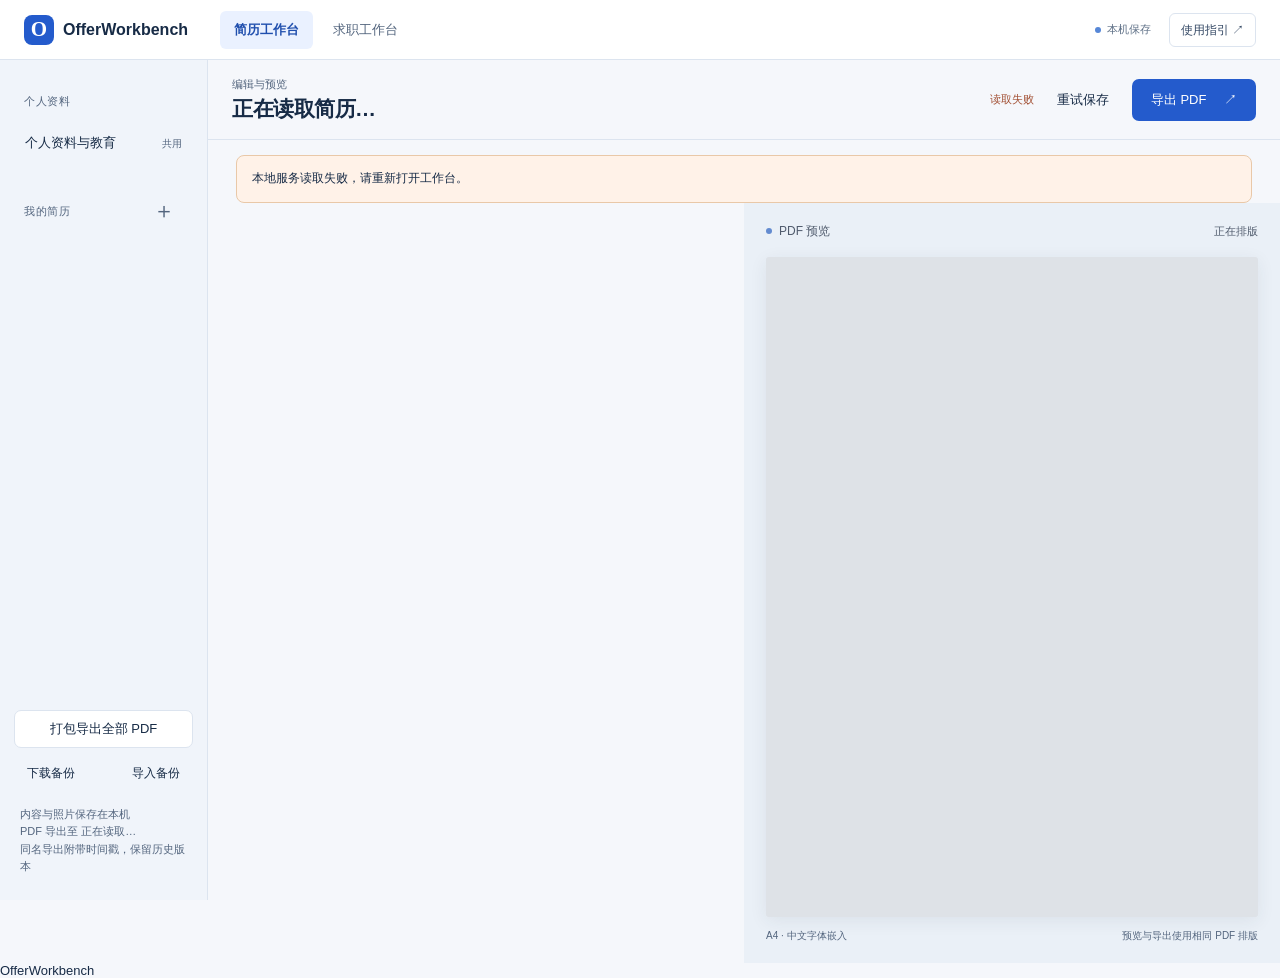
==== app/frontend/index.html @ ed323b6e "feat: deliver v0.6.1 workflow guide and compact workbench layouts" ====
<!doctype html>
<html lang="zh-CN" data-type="software">
<head>
  <meta charset="UTF-8">
  <meta name="viewport" content="width=device-width, initial-scale=1">
  <title>简历工作台 · OfferWorkbench</title>
  <link rel="stylesheet" href="/style.css">
<meta name="page-type" content="software"><meta name="site-kind" content="software"><meta name="theme-color" content="#245bcc"><meta name="description" content="在本机管理多方向简历、求职机会和税后收入测算。"><link rel="stylesheet" href="/studio.css"></head>
<body class="resume-page">
<a class="skip-link" href="#main-content">跳到内容</a>
<header class="topbar"><a class="brand" href="/career"><span class="brand-mark">O</span><span>OfferWorkbench</span></a><nav aria-label="主导航"><a href="/" class="selected" aria-current="page">简历工作台</a><a id="career-link" href="/career">求职工作台</a></nav><div class="topbar-right"><span class="local-badge"><i></i>本机保存</span><a class="help-link" href="/guide" target="_blank" rel="noopener" aria-label="使用指引（在新标签页打开）">使用指引 ↗</a></div></header>
  <aside class="sidebar">
    <div class="nav-caption">个人资料</div>
    <button id="common-nav" class="nav-item">个人资料与教育 <span>共用</span></button>
    <div class="nav-caption versions-caption">我的简历 <button id="duplicate-nav" title="复制当前简历创建版本" aria-label="复制当前简历创建版本">＋</button></div>
    <nav id="versions" aria-label="简历方向"></nav>
    <div class="sidebar-bottom">
      <button id="export-all" class="secondary full">打包导出全部 PDF</button>
      <div class="backup-actions"><button id="backup">下载备份</button><button id="import">导入备份</button></div>
      <input id="import-file" type="file" accept=".json,application/json" hidden>
      <p>内容与照片保存在本机<br>PDF 导出至 <span id="export-destination" style="overflow-wrap:anywhere">正在读取…</span><br>同名导出附带时间戳，保留历史版本</p>
    </div>
  </aside>
  <div class="workspace">
    <header class="toolbar">
      <div><div class="eyebrow">编辑与预览</div><h1 id="page-title">正在读取简历…</h1></div>
      <div class="toolbar-actions"><span id="save-status" role="status">读取中</span><button id="retry-save" hidden>重试保存</button><button id="toggle-preview" class="secondary">查看预览</button><button id="download" class="primary">导出 PDF <span>↗</span></button></div>
    </header>
    <div id="error" role="alert" hidden></div>
    <div id="recovery" role="status" hidden><p id="recovery-message">发现上次尚未保存的编辑内容。</p><div class="recovery-actions"><button id="download-draft" class="secondary">下载完整草稿备份</button><button id="recover-draft" class="primary">恢复编辑</button><button id="discard-draft">使用已保存内容</button></div></div>
    <main class="panels" id="main-content">
      <section class="editor-pane" aria-label="简历内容编辑">
        <div id="editor"></div>
      </section>
      <section class="preview-pane" aria-label="PDF 预览">
        <div class="preview-toolbar"><div><span class="preview-dot"></span>PDF 预览 <small id="preview-version"></small></div><span id="page-meta">正在排版</span></div>
        <div id="overflow-warning" hidden>当前内容超过一页，可精简文字或调小字号。导出将保留完整内容。</div>
        <div id="pdf-preview" role="img" aria-label="当前简历 PDF 预览"></div>
        <div class="preview-footer"><span>A4 · 中文字体嵌入</span><span>预览与导出使用相同 PDF 排版</span></div>
      </section>
    </main>
  </div>
  <div id="toast" role="status" hidden></div>
  <dialog id="confirm-dialog" aria-labelledby="dialog-title">
    <form method="dialog" id="dialog-form">
      <h2 id="dialog-title"></h2><p id="dialog-message"></p>
      <label id="dialog-input-label">版本名称<input id="dialog-input" maxlength="200"></label>
      <div class="dialog-actions"><button value="cancel" class="secondary">取消</button><button value="accept" class="primary">确认</button></div>
    </form>
  </dialog>
  <script src="/ui.js"></script><script src="/photo-crop.js"></script>
  <script src="/app.js"></script>
<footer class="app-footer" aria-label="版本与开发信息"><span data-build-info>OfferWorkbench</span></footer><script src="/site-info.js"></script></body>
</html>
---- style.css ----
:root {
  color-scheme:light;
  --ink:#142b49;
  --muted:#6b7d93;
  --green:#285ec7;
  --border:#dce5f1;
  --paper:#fff;
  --canvas:#f4f7fc
}
* {
  box-sizing:border-box
}
body {
  margin:0;
  color:var(--ink);
  background:var(--canvas);
  font-family:Inter,-apple-system,BlinkMacSystemFont,"PingFang SC","Microsoft YaHei",sans-serif;
  font-size:13px
}
button,input,textarea,select {
  font:inherit
}
button {
  cursor:pointer;
  color:inherit;
  border:1px solid transparent;
  background:none;
  border-radius:7px;
  padding:9px 12px;
  transition:background .15s
}
button:hover {
  background:#eaf1fc
}
button:disabled {
  opacity:.5;
  cursor:wait
}
button:focus-visible,a:focus-visible {
  outline:3px solid #91b5ef;
  outline-offset:2px
}
input,textarea,select {
  border:1px solid var(--border);
  border-radius:6px;
  background:#fff;
  padding:9px 10px;
  color:#272d36;
  outline:none;
  min-width:0;
  width:100%
}
input:focus,textarea:focus,select:focus {
  border-color:#3975d4;
  box-shadow:0 0 0 2px #3975d415
}
textarea {
  line-height:1.8;
  resize:vertical;
  min-height:75px;
  overflow-y:hidden
}
label {
  display:block;
  color:#5f6c80;
  font-size:12px;
  line-height:1.5
}
label input,label textarea,label select {
  display:block;
  margin-top:6px
}
input[type=checkbox] {
  width:auto;
  accent-color:var(--green);
  display:inline;
  margin:0 7px 0 0
}
label.check {
  display:flex;
  align-items:center;
  font-size:13px;
  margin-top:14px
}
h1,h2,h3,p {
  margin:0
}
h1 {
  font-size:21px;
  font-weight:600;
  letter-spacing:-.5px
}
h2 {
  font-size:16px;
  font-weight:600
}
small {
  font-size:11px
}
.sidebar {
  position:fixed;
  inset:0 auto 0 0;
  width:236px;
  background:#fff;
  border-right:1px solid var(--border);
  padding:24px 16px;
  display:flex;
  flex-direction:column;
  overflow:hidden;
  z-index:2
}
.sidebar > * { flex-shrink:0 }
#versions {
  flex:1 1 auto;
  min-height:60px;
  overflow:auto;
  overscroll-behavior:contain;
  scrollbar-width:thin
}
.brand {
  display:flex;
  align-items:center;
  gap:12px;
  color:var(--ink);
  text-decoration:none;
  font-size:17px;
  font-weight:600;
  padding:0 8px 20px
}
.brand small {
  display:block;
  letter-spacing:2px;
  color:#7d8a9f;
  font-size:9px;
  margin-top:5px
}
.brand-mark {
  display:grid;
  place-items:center;
  background:var(--green);
  color:#fff;
  width:36px;
  height:39px;
  border-radius:11px 2px 11px 2px;
  font-size:23px;
  font-family:Georgia,serif
}
.nav-caption {
  color:#808da2;
  font-size:11px;
  letter-spacing:.5px;
  padding:10px 10px
}
.nav-item {
  display:flex;
  text-align:left;
  width:100%;
  gap:10px;
  align-items:center;
  padding:12px 10px;
  line-height:1.7;
  border-radius:7px;
  margin-bottom:6px
}
.nav-item span {
  font-size:10px;
  color:#728096;
  margin-left:auto;
  white-space:nowrap
}
.nav-item.active {
  background:#edf3ff;
  color:var(--green);
  font-weight:600
}
.nav-item.version {
  align-items:flex-start
}
.nav-item.version:before {
  content:"";
  width:7px;
  height:7px;
  border:1px solid #8d99ab;
  border-radius:50%;
  flex-shrink:0;
  margin-top:7px
}
.nav-item.version.active:before {
  background:var(--green);
  border-color:var(--green)
}
.versions-caption {
  display:flex;
  align-items:center;
  justify-content:space-between;
  margin-top:12px
}
.versions-caption button {
  padding:0 7px;
  font-size:22px
}
.sidebar-bottom {
  margin-top:auto;
  padding-top:12px
}
.sidebar-bottom p {
  font-size:11px;
  color:#7f8ca0;
  line-height:1.6;
  padding:6px;
  margin:8px 0 0
}
.backup-actions {
  display:flex;
  justify-content:space-between;
  margin-top:7px;
  font-size:12px
}
.secondary {
  border-color:var(--border);
  background:#fff
}
.full {
  width:100%
}
.primary {
  background:var(--green);
  color:#fff;
  padding:11px 18px;
  white-space:nowrap
}
.primary:hover {
  background:#1e4da8
}
.primary span {
  padding-left:14px
}
.workspace {
  margin-left:236px
}
.toolbar {
  padding:27px 32px 24px;
  display:flex;
  align-items:center;
  justify-content:space-between;
  background:#f8faff;
  border-bottom:1px solid var(--border);
  gap:20px
}
.eyebrow {
  font-size:11px;
  color:#6f7e95;
  margin-bottom:7px
}
.toolbar-actions {
  display:flex;
  align-items:center;
  gap:15px
}
#save-status {
  font-size:11px;
  color:#728096;
  white-space:nowrap
}
#save-status.error {
  color:#a35236
}
.panels {
  display:grid;
  grid-template-columns:minmax(370px, .95fr) minmax(410px, 1.05fr);
  min-height:calc(100vh - 110px)
}
.editor-pane {
  padding:26px 28px 60px;
  overflow:auto;
  max-height:calc(100vh - 110px);
  scrollbar-width:thin
}
.preview-pane {
  background:#e8eef7;
  padding:23px 23px 12px;
  position:sticky;
  top:0;
  height:calc(100vh - 110px);
  display:flex;
  flex-direction:column
}
.preview-toolbar {
  display:flex;
  align-items:center;
  justify-content:space-between;
  margin-bottom:17px;
  gap:8px;
  color:#505b6d;
  font-size:12px
}
.preview-toolbar>div {
  display:flex;
  align-items:center;
  gap:7px;
  min-width:0
}
.preview-dot {
  width:6px;
  height:6px;
  border-radius:50%;
  background:#638bd0
}
#preview-version {
  max-width:150px;
  overflow:hidden;
  text-overflow:ellipsis;
  white-space:nowrap;
  color:#808da2
}
#page-meta {
  white-space:nowrap;
  font-size:11px
}
#pdf-preview {
  border:0;
  width:100%;
  flex:1;
  background:#dce5f2;
  box-shadow:0 4px 18px #262f3e13;
  border-radius:3px;
  min-height:400px
}
.preview-footer {
  display:flex;
  justify-content:space-between;
  color:#7f8ca1;
  font-size:10px;
  padding-top:12px
}
.card {
  background:#fff;
  border:1px solid var(--border);
  border-radius:10px;
  margin-bottom:18px;
  padding:21px;
  box-shadow:0 2px 5px #16213202
}
.card-header {
  display:flex;
  align-items:center;
  justify-content:space-between;
  margin-bottom:18px;
  gap:10px
}
.card-header p,.hint {
  color:#79869c;
  font-size:11px;
  line-height:1.8;
  margin-top:6px
}
.row {
  display:grid;
  grid-template-columns:1fr 1fr;
  gap:14px;
  margin-bottom:14px
}
.field {
  margin-bottom:13px
}
.bullet-editor {
  border-top:1px solid #e8edf4;
  padding-top:13px;
  margin-top:13px
}
.bullet-label {
  display:flex;
  gap:6px;
  align-items:center;
  margin-bottom:8px
}
.bullet-label input {
  font-weight:600;
  font-size:12px;
  background:#f6f8fb
}
.small-button {
  font-size:11px;
  padding:5px 7px;
  white-space:nowrap;
  color:#77849a
}
.small-button.danger:hover {
  color:#b24d3d;
  background:#fcf0ea
}
.add-button {
  border:1px dashed #cbd0d8;
  width:100%;
  font-size:12px;
  color:#426fae;
  margin-top:15px
}
.entry {
  border-top:1px solid var(--border);
  margin-top:20px;
  padding-top:20px
}
.entry:first-of-type {
  border-top:0;
  margin-top:0;
  padding-top:0
}
.entry-actions {
  display:flex;
  gap:2px;
  justify-content:flex-end;
  margin-bottom:6px
}
.entry-heading {
  font-weight:600
}
.photo-row {
  display:flex;
  gap:23px;
  align-items:center;
  margin-bottom:22px
}
.photo-row img {
  width:68px;
  height:82px;
  object-fit:contain;
  background:#eef1f7;
  border:1px solid var(--border)
}
.photo-row p {
  font-size:11px;
  color:#7b889d;
  margin-top:7px
}
.photo-buttons {
  display:flex;
  gap:6px
}
.version-actions {
  display:flex;
  gap:8px
}
.muted-button {
  font-size:12px;
  color:#6b7a91;
  padding:6px
}
#error,#recovery {
  margin:15px 28px 0;
  padding:12px 15px;
  background:#fff2e8;
  border:1px solid #e9c8a8;
  border-radius:8px;
  font-size:12px;
  line-height:1.8
}
#recovery {
  background:#edf3ff;
  border-color:#b6cbee
}
.recovery-actions {
  display:flex;
  flex-wrap:wrap;
  gap:8px;
  margin-top:10px
}
#overflow-warning {
  background:#fff3df;
  border:1px solid #e4cf9c;
  color:#90651b;
  padding:10px;
  border-radius:5px;
  font-size:12px;
  line-height:1.7;
  margin-bottom:12px
}
#toast {
  position:fixed;
  bottom:25px;
  left:50%;
  transform:translateX(-50%);
  padding:12px 20px;
  border-radius:8px;
  background:#244d8d;
  color:#fff;
  box-shadow:0 4px 20px #15253e20;
  z-index:5
}
.section-title-input {
  font-size:16px;
  font-weight:600;
  border-color:transparent;
  padding:0;
  background:transparent;
  width:160px
}
.section-title-input:focus {
  padding:3px 6px
}
.layout-settings {
  display:flex;
  align-items:center;
  justify-content:space-between;
  gap:15px;
  border-top:1px solid var(--border);
  padding-top:15px;
  margin-top:15px
}
.layout-settings label {
  margin:0
}
.layout-settings select {
  width:80px;
  margin:0;
  display:inline-block
}
.section-note {
  font-size:12px;
  color:#67758b;
  line-height:1.8;
  margin-bottom:18px
}
[hidden] {
  display:none!important
}
@media(min-width:1600px) {
  .editor-pane {
    padding:30px 42px
  }
  .preview-pane {
    padding:24px 42px
  }
}
@media(max-width:1100px) {
  .sidebar {
    width:194px;
    padding:24px 12px
  }
  .workspace {
    margin-left:194px
  }
  .toolbar {
    padding:22px
  }
  .panels {
    grid-template-columns:1fr
  }
  .editor-pane {
    max-height:none
  }
  .preview-pane {
    position:relative;
    height:900px
  }
  .toolbar-actions {
    gap:8px
  }
  .toolbar h1 {
    font-size:18px
  }
  #save-status {
    max-width:95px;
    white-space:normal
  }
  .brand {
    font-size:15px
  }
}
@media(max-width:650px) {
  .sidebar {
    position:static;
    width:100%;
    padding:15px;
    display:block
  }
  .brand {
    padding-bottom:8px
  }
  .nav-caption {
    display:none
  }
  .nav-item {
    display:inline-flex;
    width:auto;
    margin-right:3px;
    font-size:11px
  }
  .versions-caption {
    display:none
  }
  #versions {
    display:flex;
    overflow:auto;
    min-height:0
  }
  #versions .version { flex:0 0 auto; max-width:240px }
  .sidebar-bottom {
    padding:0;
    display:flex;
    gap:10px;
    align-items:center
  }
  .sidebar-bottom p {
    display:none
  }
  .sidebar-bottom .full {
    width:auto;
    font-size:11px
  }
  .workspace {
    margin:0
  }
  .toolbar {
    padding:17px;
    flex-wrap:wrap
  }
  .editor-pane {
    padding:17px
  }
  .preview-pane {
    padding:15px;
    height:650px
  }
  .row {
    grid-template-columns:1fr
  }
  .toolbar-actions {
    width:100%;
    justify-content:space-between
  }
  h1 {
    font-size:18px
  }
  .card {
    padding:17px
  }
}
#pdf-preview {
  overflow:auto;
  min-height:0;
  padding:12px;
  background:#dee2e7
}
#pdf-preview canvas {
  display:block;
  width:100%;
  height:auto;
  margin:0 auto 12px;
  background:#fff;
  box-shadow:0 2px 12px #2026301a
}
#toggle-preview {
  display:none
}
@media(max-width:1100px) {
  #toggle-preview {
    display:block
  }
  .preview-pane {
    display:none
  }
  .preview-only .editor-pane {
    display:none
  }
  .preview-only .preview-pane {
    display:flex;
    height:calc(100vh - 120px)
  }
  .toolbar-actions {
    flex-wrap:wrap
  }
}
@media(max-width:650px) {
  .preview-only .preview-pane {
    height:800px
  }
}
dialog {
  border:1px solid var(--border);
  border-radius:14px;
  padding:26px;
  max-width:440px;
  width:calc(100% - 40px);
  color:var(--ink);
  box-shadow:0 18px 70px #16203130
}
dialog::backdrop {
  background:#161e2b60
}
dialog p {
  color:#6b7990;
  line-height:1.8;
  margin:14px 0 20px
}
.dialog-actions {
  display:flex;
  justify-content:flex-end;
  gap:10px;
  margin-top:23px
}
.sidebar > a.nav-item,
.sidebar > a.nav-item:visited {
  color: var(--green);
}
---- studio.css ----
/* Shared blue system and compact navigation for both workspaces.
   The topbar owns brand padding and line-height; legacy page/sidebar styles must not shift it. */
:root{--ink:#172b46;--muted:#5c6e85;--green:#245bcc;--border:#dce4ef;--canvas:#f5f7fb;--paper:#fff;--nav-height:60px;--rail-width:208px;color-scheme:light}
body{font-family:-apple-system,BlinkMacSystemFont,"PingFang SC","Microsoft YaHei",sans-serif;color:var(--ink);background:var(--canvas)}
.skip-link{position:fixed;top:4px;left:10px;z-index:20000;padding:10px 15px;background:white;color:var(--green);transform:translateY(-160%)}.skip-link:focus{transform:none}
.topbar{height:var(--nav-height);min-height:0;position:sticky;top:0;z-index:40;display:flex;align-items:center;gap:32px;padding:0 24px;font-size:13px;line-height:1.5;background:white;border-bottom:1px solid var(--border);flex-wrap:nowrap}
.topbar .brand{display:flex;align-items:center;gap:9px;font-size:16px;font-weight:650;text-decoration:none;color:var(--ink);margin:0;padding:0;line-height:1;white-space:nowrap;flex-shrink:0}
.topbar .brand-mark{display:grid;place-items:center;width:30px;height:30px;border-radius:8px;background:var(--green);color:white;font-size:21px;font-family:Georgia,serif;line-height:1;flex:0 0 30px}
.topbar nav{display:flex;gap:6px;margin:0;height:100%;align-items:center}
.topbar nav a{display:flex;align-items:center;justify-content:center;height:38px;padding:0 14px;font-size:13px;color:#52647d;border:0;border-radius:6px;white-space:nowrap;text-decoration:none}
.topbar nav a:hover{background:#f0f5fc}.topbar nav a.selected{color:#204fae;background:#eaf1ff;border:0;font-weight:600}
.topbar .topbar-right{margin-left:auto;display:flex;gap:18px;align-items:center}
.topbar .local-badge{display:flex;align-items:center;gap:6px;color:var(--muted);font-size:11px;margin:0;white-space:nowrap}.local-badge i{width:6px;height:6px;background:#5687d7;border-radius:50%}
.topbar .help-link{display:inline-flex;align-items:center;justify-content:center;border:1px solid var(--border);border-radius:6px;height:34px;padding:0 11px;background:white;color:#354965;font-size:12px;white-space:nowrap;text-decoration:none}
.topbar .help-link:hover{background:#edf3ff;border-color:#b3c9f0}
button,.help-link{transition:background .15s,border-color .15s,box-shadow .15s}button:active:not(:disabled){filter:brightness(.96)}
a:focus-visible,button:focus-visible,summary:focus-visible{outline:3px solid #245bcc;outline-offset:2px}
input:focus-visible,textarea:focus-visible{outline:2px solid #245bcc;outline-offset:1px}
.shell{grid-template-columns:var(--rail-width) minmax(0,1fr);min-height:calc(100vh - var(--nav-height));align-items:start}
.rail{min-height:calc(100vh - var(--nav-height));padding:24px 14px;background:#f0f4fa;position:sticky;top:var(--nav-height)}
.shell>main{padding:28px 32px 56px;margin:0 auto}.page-heading{margin-bottom:24px}.page-heading h1{font-size:25px}.rail-note{margin-top:40px}
.sidebar{top:var(--nav-height);width:var(--rail-width);padding:24px 14px 18px;background:#f0f4fa;border-right:1px solid var(--border)}
.workspace{margin-left:var(--rail-width)}.toolbar{padding:14px 24px;border-bottom:1px solid var(--border);min-height:80px;gap:16px;background:var(--canvas)}
.toolbar h1{font-size:21px}.toolbar .eyebrow{margin-bottom:3px}.toolbar-actions{gap:10px;flex-wrap:wrap}.toolbar-actions #save-status{font-size:11px}
.panels{min-height:0;height:calc(100vh - var(--nav-height) - 80px);grid-template-columns:minmax(340px,1fr) minmax(350px,1fr)}
.editor-pane{padding:24px;max-height:calc(100vh - var(--nav-height) - 80px)}.preview-pane{top:0;height:calc(100vh - var(--nav-height) - 80px);padding:20px 22px;background:#eaf0f7}
.card,.panel,.job-card,.stat{border-radius:9px;border-color:var(--border);box-shadow:none}.card{padding:22px}.card-header{margin-bottom:18px}
.entry+.entry{margin-top:28px;padding-top:24px;border-top:1px solid #cfdcec}.education-fields{display:grid;grid-template-columns:1fr 1fr;gap:12px}
.bullet-label input{font-weight:600}.bullet-separator{font-weight:600;color:#263b57;font-size:16px;white-space:pre}.bullet-label{gap:4px}
.photo-row img{width:60px;height:84px;object-fit:contain;background:#edf2fa;border-radius:4px}.photo-buttons{display:flex;gap:8px;flex-wrap:wrap}
.ui-select{display:block;position:relative;width:100%;min-width:0;text-align:left}.ui-select-native{display:none!important}
.ui-select-trigger{display:flex;align-items:center;justify-content:space-between;gap:10px;width:100%;min-width:0;min-height:40px;padding:9px 11px;background:#fff;color:#182334;border:1px solid #cdd8e6;border-radius:6px;text-align:left;font:inherit;line-height:1.5}
label>.ui-select{margin-top:7px}.ui-select-trigger>span{overflow:hidden;text-overflow:ellipsis;white-space:nowrap}.ui-select-trigger::after{content:"";border-right:1.5px solid #45546b;border-bottom:1.5px solid #45546b;width:6px;height:6px;transform:rotate(45deg);flex-shrink:0;margin:0 2px 3px 3px}
.ui-select-trigger:hover{background:#fff;border-color:#90a9cb}.ui-select-trigger[aria-expanded=true]{border-color:#245bcc;box-shadow:0 0 0 2px #245bcc18}.ui-select-trigger:disabled{background:#f3f5f8;cursor:not-allowed;opacity:.6}
.ui-select-list{position:fixed;inset:auto;z-index:10020;margin:0;padding:5px;border:1px solid #cdd8e6;border-radius:7px;background:#fff;color:#182334;box-shadow:0 10px 30px #172b4626;overflow-y:auto;overscroll-behavior:contain;font:13px/1.5 -apple-system,BlinkMacSystemFont,"PingFang SC","Microsoft YaHei",sans-serif}
.ui-select-option{position:relative;padding:10px 28px 10px 10px;min-height:40px;border-radius:4px;cursor:pointer;white-space:normal;overflow-wrap:anywhere}.ui-select-option[aria-selected=true]{font-weight:600;color:#194ea9}.ui-select-option[aria-selected=true]::after{content:"✓";position:absolute;right:9px}.ui-select-option.is-active,.ui-select-option:hover{background:#edf3ff}.ui-select-option[aria-disabled=true]{color:#8b94a1;background:white;cursor:not-allowed}
#photo-crop-dialog{width:min(580px,calc(100% - 24px));max-height:92dvh;padding:24px;border:1px solid var(--border);border-radius:12px;overflow:auto;color:var(--ink)}
#photo-crop-dialog::backdrop{background:#182b465e}#photo-crop-dialog h2{font-size:19px;margin:0 0 8px}.crop-hint{color:var(--muted);line-height:1.7;margin:0 0 18px}.crop-stage{display:flex;justify-content:center;background:#eef2f8;padding:16px;border-radius:8px}.crop-canvas{display:block;width:180px;height:252px;cursor:grab;touch-action:none;box-shadow:0 0 0 2px white,0 4px 18px #172b4626}.crop-canvas:active{cursor:grabbing}.crop-controls{display:grid;grid-template-columns:1fr;gap:10px;margin-top:16px}.crop-controls label{display:grid;grid-template-columns:70px 1fr;align-items:center;gap:10px}.crop-controls input{margin:0;accent-color:var(--green);width:100%}.crop-actions{display:flex;justify-content:flex-end;gap:8px;margin-top:20px}.crop-actions button:first-child{margin-right:auto}
.help-main{max-width:1000px;margin:auto;padding:36px 28px 64px}.help-main h1{font-size:28px;margin-bottom:8px}.help-lead{color:var(--muted);margin-bottom:28px}.help-layout{display:grid;grid-template-columns:minmax(0,1fr) 260px;gap:24px}.help-main section{background:white;border:1px solid var(--border);border-radius:9px;padding:24px;margin-bottom:18px}.help-main h2{margin-bottom:12px}.help-main h3{margin:20px 0 8px;font-size:15px}.help-main p,.help-main li{font-size:13px;line-height:1.9}.help-main ol,.help-main ul{padding-left:20px}.help-main pre{white-space:pre-wrap;overflow-wrap:anywhere;background:#f3f6fb;padding:14px;border-radius:6px;font-size:12px;border:1px solid var(--border)}.help-main details{border-top:1px solid var(--border);padding:13px 0}.help-main summary{cursor:pointer;font-weight:550}.help-main .os-tabs{display:flex;gap:6px;margin:18px 0}.os-tabs button[aria-selected=true]{color:#204fae;background:#eaf1ff}.help-status{font-size:12px;color:var(--muted);margin-top:12px}.help-main .help-aside{position:sticky;top:84px;align-self:start}.salary-model-notes{border-top:1px solid var(--border);padding-top:20px;margin-top:28px;color:var(--muted);font-size:12px;line-height:1.9}.salary-model-notes h2{font-size:14px;margin-bottom:8px}
@media(max-width:1180px){:root{--rail-width:188px}.shell>main{padding:24px}.topbar{gap:22px}.panels{grid-template-columns:minmax(320px,1fr) minmax(300px,1fr)}.editor-pane{padding:18px}.preview-pane{padding:18px 14px}}
@media(max-width:1100px){.panels{grid-template-columns:1fr}.preview-pane{display:none}.preview-only .editor-pane{display:none}.preview-only .preview-pane{display:flex}}
@media(max-width:780px){:root{--nav-height:104px}.topbar{height:104px;padding:10px 16px 0;gap:0;flex-wrap:wrap;justify-content:space-between}.topbar .brand{height:40px;font-size:15px}.topbar .topbar-right{margin-left:auto}.topbar .local-badge{display:none}.topbar .help-link{height:36px;padding:0 9px;font-size:11px}.topbar nav{order:3;width:100%;height:48px;gap:8px}.topbar nav a{flex:1;height:40px;font-size:13px}.shell{display:block}.rail{position:static;min-height:0;padding:10px 16px;background:#fff}.shell>main{padding:24px 16px 48px}.page-heading h1{font-size:22px}.page-heading{gap:12px}.help-main{padding:24px 16px}.help-layout{display:block}.help-main .help-aside{position:static}.help-main section{padding:20px}.ui-select-trigger,.ui-select-option{min-height:44px}}
@media(max-width:650px){.sidebar{position:static;width:100%;padding:12px 16px;display:block;max-height:none}.sidebar .nav-caption{display:none}.sidebar #versions{display:flex;overflow:auto;gap:7px;margin-top:8px}.sidebar #versions button{flex:0 0 auto;max-width:210px;white-space:nowrap}.sidebar #common-nav{width:auto;min-height:44px}.sidebar .sidebar-bottom{display:none}.workspace{margin-left:0}.toolbar{padding:16px;align-items:flex-start;flex-wrap:wrap}.toolbar h1{font-size:20px}.toolbar-actions{width:100%;justify-content:flex-end}.toolbar-actions #save-status{margin-right:auto}.panels{min-height:0;height:auto;min-height:600px}.editor-pane{padding:16px}.preview-pane{position:static;height:calc(100dvh - 220px);min-height:400px}.education-fields{grid-template-columns:1fr 1fr;gap:8px}.card{padding:18px}.photo-row{gap:14px}.bullet-label input{min-width:0}.bullet-label button{padding:8px}.entry-actions button{padding:9px}.crop-canvas{width:150px;height:210px}}
@media(prefers-reduced-motion:reduce){*,*::before,*::after{transition:none!important;animation:none!important;scroll-behavior:auto!important}}

/* Readable supporting text and visible form labels. */
.nav-caption,.nav-caption button,.sidebar-bottom p,.nav-item span,.eyebrow,#save-status,.muted-button,.hint,.small-button,.preview-toolbar small,.preview-footer,.caption,.tiny-label{color:#53657e}
.bullet-topic{flex:1;min-width:0}.bullet-label{align-items:end}.bullet-topic input{width:100%;margin-top:5px}.bullet-separator{padding-bottom:9px}.bullet-body{margin-top:9px}.section-title-label{flex:1;min-width:0}.section-title-label .section-title-input{margin-top:5px}.section-title-label input{width:100%}
@media(max-width:780px){button,.topbar nav a,.topbar .help-link{min-height:44px}.topbar{height:108px}:root{--nav-height:108px}.topbar .brand{min-height:44px}.topbar .help-link{font-size:11px}.bullet-label{flex-wrap:wrap;gap:8px}.bullet-topic{flex-basis:100%}.bullet-label .small-button{min-width:44px}.bullet-label .bullet-separator{padding-bottom:10px}.bullet-label .small-button:first-of-type{margin-left:auto}input:not([type=checkbox]):not([type=range]),.section-title-input{min-height:44px}.check{min-height:44px}.layout-settings .check{min-width:140px}.sidebar #versions button{min-height:44px}}
.salary-help,.salary-workspace summary span,.salary-reference-period,.job-meta,.excerpt,.company,.history,.rail nav button span{color:#53657e}
#preview-version{color:#53657e}
@media(max-width:980px){.salary-results{display:block}}

/* Keep functional navigation and backup controls inside the available viewport. */
.shell>.rail{height:calc(100dvh - var(--nav-height));min-height:0;display:flex;flex-direction:column;padding:18px 14px;overflow:hidden}
.rail #sections{min-height:0;overflow-y:auto;overscroll-behavior:contain;flex-shrink:1}
.rail .backup-actions{display:grid;gap:6px;flex-shrink:0;margin-top:auto;padding:16px 0 0}
.rail .backup-actions button{min-height:42px}
#risk-guide,#troubleshooting{scroll-margin-top:calc(var(--nav-height) + 18px)}
.help-main .risk-note{padding:14px;background:#edf3ff;border-left:3px solid #7198df;margin:14px 0}
@media(max-width:780px){.shell>.rail{height:auto;position:static;padding:10px 16px}.rail #sections{overflow-x:auto;overflow-y:hidden;flex-shrink:0}.rail .backup-actions{grid-template-columns:1fr 1fr;margin-top:10px;padding:10px 0 0;border-top:1px solid var(--border)}.rail .backup-actions button{min-height:44px}}

@media print{.shell>.rail{display:none}}
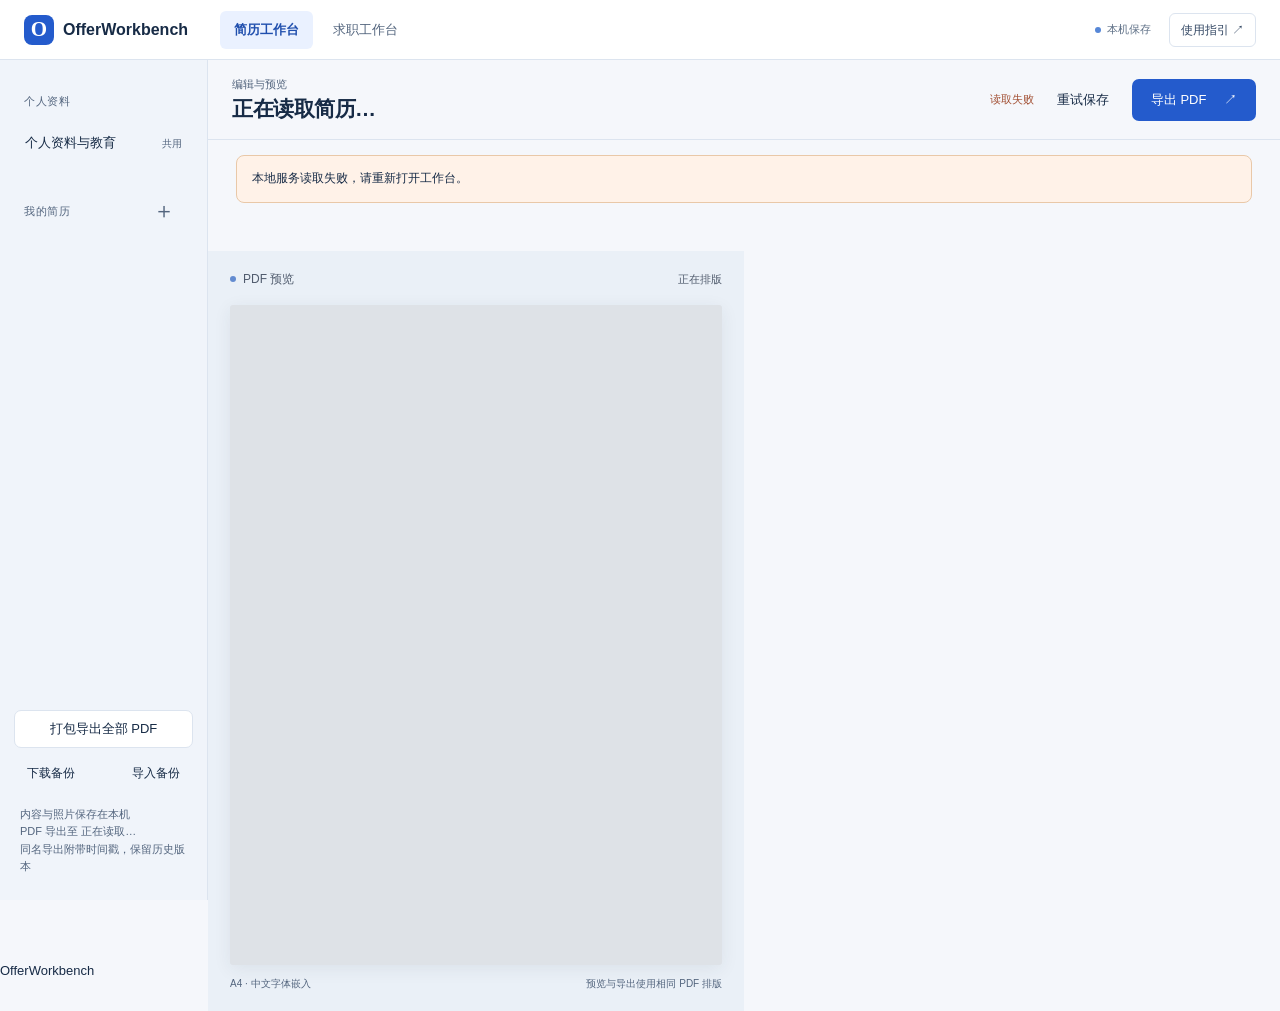
==== commit 7be390a5: "feat: add collapsible navigation and resizable resume panes" ====
--- a/app/frontend/index.html
+++ b/app/frontend/index.html
@@ -32,6 +32,7 @@
       <section class="editor-pane" aria-label="简历内容编辑">
         <div id="editor"></div>
       </section>
+      <div id="panel-divider" class="panel-divider" role="separator" tabindex="0" aria-label="调整编辑区与 PDF 预览宽度；方向键调整，回车恢复均分" aria-orientation="vertical" aria-controls="editor pdf-preview"></div>
       <section class="preview-pane" aria-label="PDF 预览">
         <div class="preview-toolbar"><div><span class="preview-dot"></span>PDF 预览 <small id="preview-version"></small></div><span id="page-meta">正在排版</span></div>
         <div id="overflow-warning" hidden>当前内容超过一页，可精简文字或调小字号。导出将保留完整内容。</div>
@@ -50,5 +51,5 @@
   </dialog>
   <script src="/ui.js"></script><script src="/photo-crop.js"></script>
   <script src="/app.js"></script>
-<footer class="app-footer" aria-label="版本与开发信息"><span data-build-info>OfferWorkbench</span></footer><script src="/site-info.js"></script></body>
+<script src="/workspace-layout.js"></script><footer class="app-footer" aria-label="版本与开发信息"><span data-build-info>OfferWorkbench</span></footer><script src="/site-info.js"></script></body>
 </html>
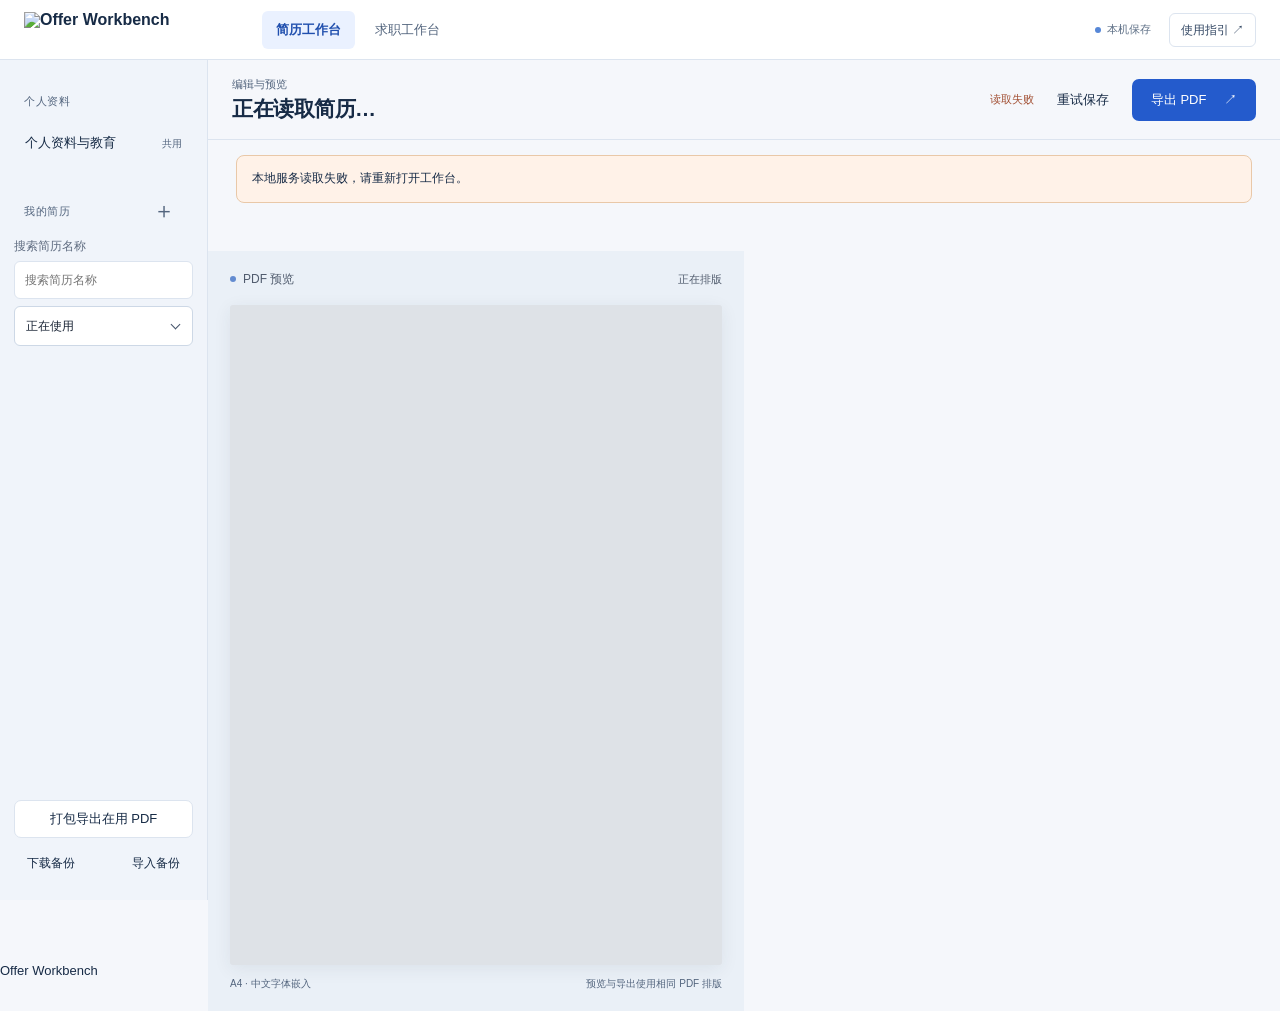
==== commit 7cd87c93: "feat: unify brand and streamline resume preparation" ====
--- a/app/frontend/index.html
+++ b/app/frontend/index.html
@@ -3,22 +3,22 @@
 <head>
   <meta charset="UTF-8">
   <meta name="viewport" content="width=device-width, initial-scale=1">
-  <title>简历工作台 · OfferWorkbench</title>
+  <title>简历工作台 · Offer Workbench</title>
   <link rel="stylesheet" href="/style.css">
-<meta name="page-type" content="software"><meta name="site-kind" content="software"><meta name="theme-color" content="#245bcc"><meta name="description" content="在本机管理多方向简历、求职机会和税后收入测算。"><link rel="stylesheet" href="/studio.css"></head>
+<meta name="page-type" content="software"><meta name="site-kind" content="software"><meta name="theme-color" content="#245bcc"><meta name="description" content="在本机管理多方向简历、求职机会和税后收入测算。"><link rel="stylesheet" href="/studio.css"><link rel="icon" href="/brand/favicon.ico"><link rel="stylesheet" href="/brand.css"></head>
 <body class="resume-page">
 <a class="skip-link" href="#main-content">跳到内容</a>
-<header class="topbar"><a class="brand" href="/career"><span class="brand-mark">O</span><span>OfferWorkbench</span></a><nav aria-label="主导航"><a href="/" class="selected" aria-current="page">简历工作台</a><a id="career-link" href="/career">求职工作台</a></nav><div class="topbar-right"><span class="local-badge"><i></i>本机保存</span><a class="help-link" href="/guide" target="_blank" rel="noopener" aria-label="使用指引（在新标签页打开）">使用指引 ↗</a></div></header>
+<header class="topbar"><a class="brand" href="/career"><img class="brand-wordmark" src="/brand/wordmark.svg" alt="Offer Workbench" width="206" height="36"></a><nav aria-label="主导航"><a href="/" class="selected" aria-current="page">简历工作台</a><a id="career-link" href="/career">求职工作台</a></nav><div class="topbar-right"><span class="local-badge"><i></i>本机保存</span><a class="help-link" href="/guide" target="_blank" rel="noopener" aria-label="使用指引（在新标签页打开）">使用指引 ↗</a></div></header>
   <aside class="sidebar">
     <div class="nav-caption">个人资料</div>
     <button id="common-nav" class="nav-item">个人资料与教育 <span>共用</span></button>
     <div class="nav-caption versions-caption">我的简历 <button id="duplicate-nav" title="复制当前简历创建版本" aria-label="复制当前简历创建版本">＋</button></div>
-    <nav id="versions" aria-label="简历方向"></nav>
+    <label class="version-search"><span class="sr-only">搜索简历名称</span><input id="version-search" placeholder="搜索简历名称"></label><label class="version-filter"><select id="version-filter" aria-label="简历分类"><option value="active">正在使用</option><option value="master">方向母版</option><option value="job">岗位草稿</option><option value="archived">已归档</option><option value="all">全部版本</option></select></label><nav id="versions" aria-label="简历方向"></nav>
     <div class="sidebar-bottom">
-      <button id="export-all" class="secondary full">打包导出全部 PDF</button>
+      <button id="export-all" class="secondary full">打包导出在用 PDF</button>
       <div class="backup-actions"><button id="backup">下载备份</button><button id="import">导入备份</button></div>
       <input id="import-file" type="file" accept=".json,application/json" hidden>
-      <p>内容与照片保存在本机<br>PDF 导出至 <span id="export-destination" style="overflow-wrap:anywhere">正在读取…</span><br>同名导出附带时间戳，保留历史版本</p>
+
     </div>
   </aside>
   <div class="workspace">
@@ -51,5 +51,5 @@
   </dialog>
   <script src="/ui.js"></script><script src="/photo-crop.js"></script>
   <script src="/app.js"></script>
-<script src="/workspace-layout.js"></script><footer class="app-footer" aria-label="版本与开发信息"><span data-build-info>OfferWorkbench</span></footer><script src="/site-info.js"></script></body>
+<script src="/workspace-layout.js"></script><footer class="app-footer" aria-label="版本与开发信息"><span data-build-info>Offer Workbench</span></footer><script src="/site-info.js"></script></body>
 </html>
